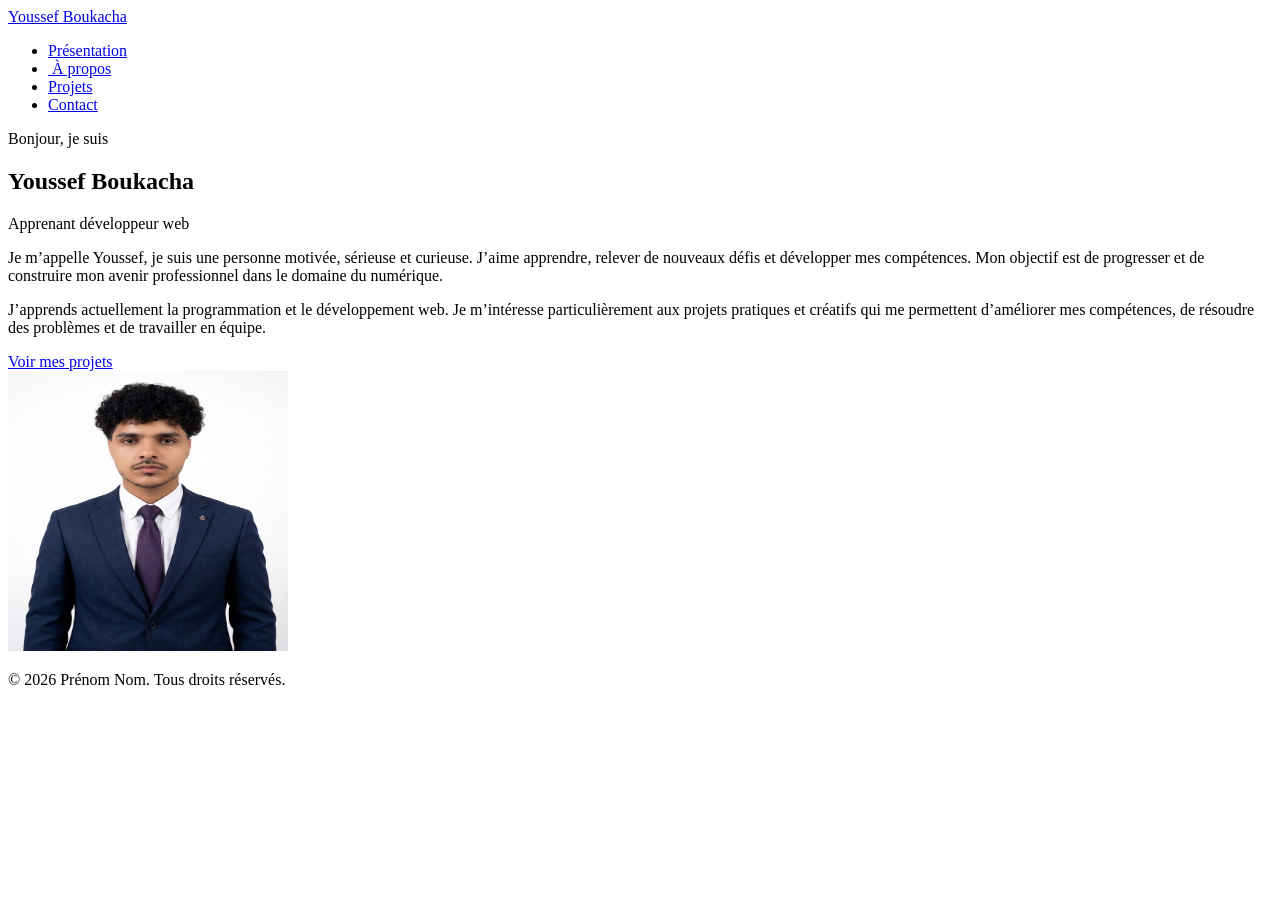
==== index.html @ 229fd3fa "Ajout du tete  et de la présentation" ====
<!DOCTYPE html>
<html lang="fr">
<head>
  <meta charset="UTF-8">
  <meta name="viewport" content="width=device-width, initial-scale=1.0">
  <meta name="description" content="Portfolio de Prénom Nom, apprenant développeur web.">
  <title>Youssef Boukacha— Portfolio</title>

  <!-- Police Inter (Google Fonts) -->
  <link rel="preconnect" href="https://fonts.googleapis.com">
  <link rel="preconnect" href="https://fonts.gstatic.com" crossorigin>
  <link href="https://fonts.googleapis.com/css2?family=Inter:wght@400;600;700&amp;display=swap" rel="stylesheet">

  <link rel="stylesheet" href="css/style.css">
</head>
<body>

  <!-- ========== EN-TÊTE ========== -->
  <header class="en-tete">
    <div class="conteneur en-tete__contenu">
      <a class="logo" href="index.html">Youssef Boukacha</a>
      <nav aria-label="Navigation principale">
        <ul class="menu">
          <li><a href="index.html">Présentation</a></li>
          <li><a href="a-propos.html"> À propos</a></li>
          <li><a href="projets.html">Projets</a></li>
          <li><a href="contact.html">Contact</a></li>
        </ul>
      </nav>
    </div>
  </header>

  <main>

    <!-- ========== PRÉSENTATION ========== -->
    <section id="presentation" class="presentation">
      <div class="conteneur presentation__contenu">
        <div class="presentation__texte">
          <p class="surtitre">Bonjour, je suis</p>
          <h1>Youssef Boukacha</h1>
          <p class="metier">Apprenant développeur web</p>
          <p>Je m’appelle Youssef, je suis une personne motivée, sérieuse et curieuse. J’aime apprendre, relever de nouveaux défis et développer mes compétences. Mon objectif est de progresser et de construire mon avenir professionnel dans le domaine du numérique.  <br> </p>
        <p>J’apprends actuellement la programmation et le développement web. Je m’intéresse particulièrement aux projets pratiques et créatifs qui me permettent d’améliorer mes compétences, de résoudre des problèmes et de travailler en équipe.</p>
          
          <a class="bouton" href="projets.html">Voir mes projets</a>
        </div>
        <img class="presentation__photo" src="images/me.jpg" alt="Portrait de Prénom Nom" width="280" height="280">
      </div>
    </section>

    

  </main>

  <!-- ========== PIED DE PAGE ========== -->
  <footer class="pied">
    <div class="conteneur">
      <p>© 2026 Prénom Nom. Tous droits réservés.</p>
    </div>
  </footer>

</body>
</html>
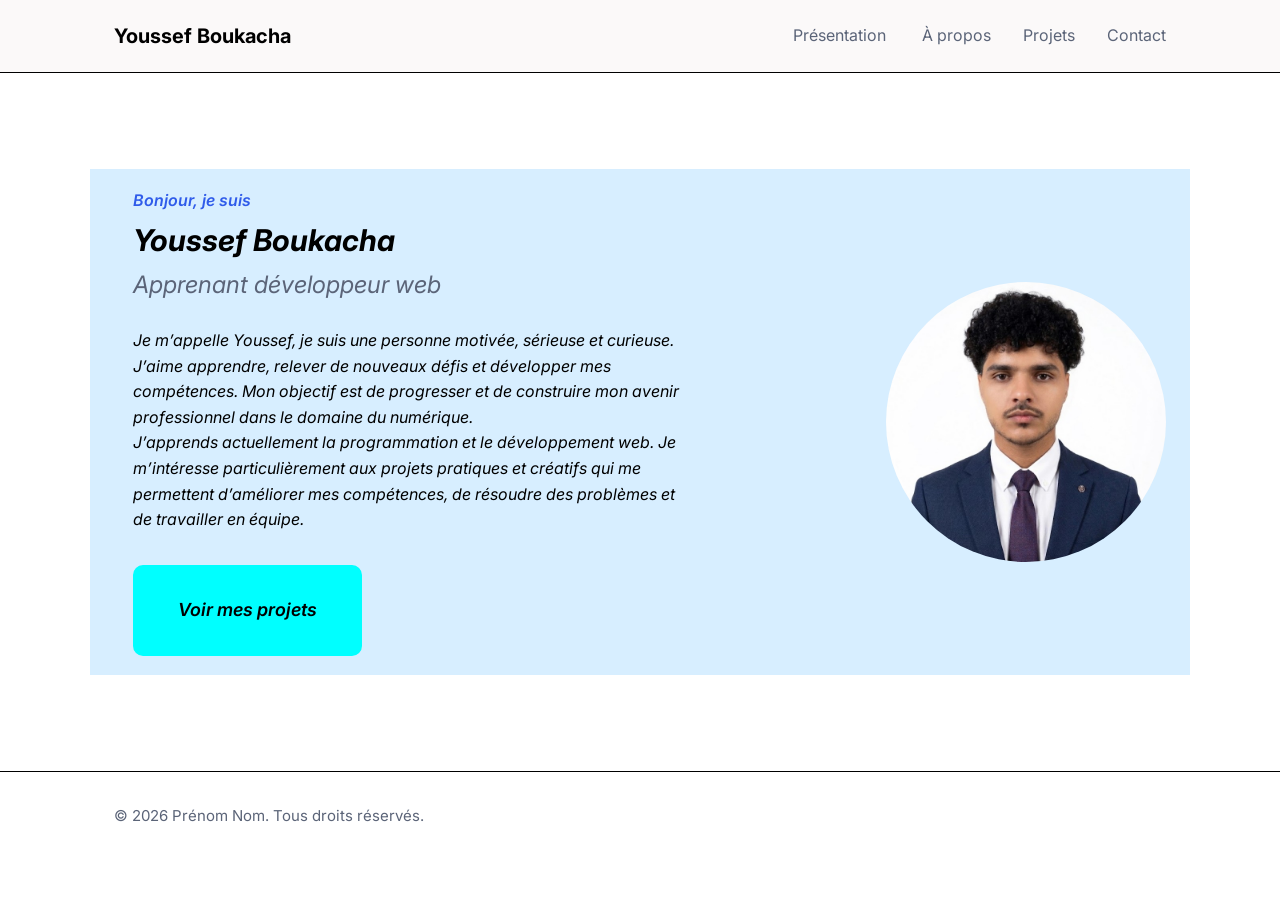
==== commit 458d1637: "fix designe de quatre page" ====
--- a/index.html
+++ b/index.html
@@ -37,7 +37,7 @@
       <div class="conteneur presentation__contenu">
         <div class="presentation__texte">
           <p class="surtitre">Bonjour, je suis</p>
-          <h1>Youssef Boukacha</h1>
+          <h1 > Youssef Boukacha</h1>
           <p class="metier">Apprenant développeur web</p>
           <p>Je m’appelle Youssef, je suis une personne motivée, sérieuse et curieuse. J’aime apprendre, relever de nouveaux défis et développer mes compétences. Mon objectif est de progresser et de construire mon avenir professionnel dans le domaine du numérique.  <br> </p>
         <p>J’apprends actuellement la programmation et le développement web. Je m’intéresse particulièrement aux projets pratiques et créatifs qui me permettent d’améliorer mes compétences, de résoudre des problèmes et de travailler en équipe.</p>
--- a/css/style.css
+++ b/css/style.css
@@ -0,0 +1,330 @@
+/* ==========================================================
+   Portfolio — modèle de départ (une seule page)
+   Sommaire :
+   1. Variables
+   2. Base
+   3. En-tête
+   4. Présentation
+   5. Sections communes
+   6. Compétences
+   7. Projets
+   8. Contact
+   9. Pied de page
+   ========================================================== */
+
+/* ---------- 1. Variables ---------- */
+:root {
+  /* Couleurs */
+  --couleur-fond: white;
+  --couleur-fond-clair:#d7eeff;
+  --couleur-texte: black;
+  --couleur-texte-doux: #5b6478;
+  --couleur-principale: #2f5bea;
+  --couleur-bordure: black;
+
+  /* Typographie */
+  --police: "Inter", Arial, sans-serif;
+
+  /* Mise en page */
+  --largeur-max: 1100px;
+  --rayon: 10px;
+}
+
+/* ---------- 2. Base ---------- */
+* {
+  box-sizing: border-box;
+}
+
+body {
+  margin: 0;
+  font-family: var(--police);
+  font-size: 17px;
+  line-height: 1.6;
+  color: var(--couleur-texte);
+  background-color: var(--couleur-fond);
+}
+
+h1,
+h2,
+h3 {
+  margin: 0;
+  line-height: 1.2;
+}
+
+p {
+  margin: 0;
+}
+
+ul {
+  margin: 0;
+  padding: 0;
+  list-style: none;
+}
+
+a {
+  color: inherit;
+  text-decoration: none;
+}
+
+.conteneur {
+  max-width: var(--largeur-max);
+  margin: 0 auto;
+  padding: 0 24px;
+  text-align: left;
+}
+
+.bouton {
+  display: inline-block;
+  padding: 14px 28px;
+  border: none;
+  border-radius: var(--rayon);
+  font-family: var(--police);
+  font-size: 18px;
+  font-weight: 600;
+  color: black;
+  background-color:cyan;
+  cursor: pointer;
+  border-color: green ;
+  border: 17px solid cyan;
+
+}
+.bouton:hover{
+  background-color:white;
+  border: 17px solid white;
+}
+
+.lien {
+  font-weight: 600;
+  color: var(--couleur-principale);
+}
+
+/* ---------- 3. En-tête ---------- */
+.en-tete {
+  border-bottom: 1px solid var(--couleur-bordure);
+  background-color: #FBF9F9;
+}
+
+
+.en-tete__contenu {
+  display: flex;
+  justify-content: space-between;
+  align-items: center;
+  height: 72px;
+}
+
+.logo {
+  font-size: 20px;
+  font-weight: 700;
+  color: 1C2333;
+  
+}
+
+.menu {
+  display: flex;
+  gap: 32px;
+}
+
+.menu a {
+  font-size: 16px;
+  color: var(--couleur-texte-doux);
+  font-style:normal;
+}
+
+/* ---------- 4. Présentation ---------- */
+.presentation {
+  padding: 96px 0;
+}
+
+.presentation__contenu {
+  display: flex;
+  justify-content: space-between;
+  align-items: center;
+  gap: 64px;
+  background-color: #d7eeff;
+  
+
+}
+.userName{
+  font-weight: bold;
+  font-size: 10px;
+}
+.presentation__texte {
+  max-width: 600px;
+  font-style: oblique;
+ font-weight: normal;
+ font-size: 16px ;
+ padding: 19px;
+}
+
+.surtitre {
+  margin-bottom: 8px;
+  font-weight: 600;
+  color: var(--couleur-principale);
+}
+
+.presentation h1 {
+  font-size: 30px;
+}
+
+.metier {
+  margin-top: 8px;
+  margin-bottom: 24px;
+  font-size: 24px;
+  color: var(--couleur-texte-doux);
+}
+
+.presentation .bouton {
+  margin-top: 32px;
+}
+
+.presentation__photo {
+  width: 280px;
+  height: 280px;
+  border-radius: 50%;
+  
+}
+
+/* ---------- 5. Sections communes ---------- */
+.section {
+  padding: 80px 0;
+  background-color:#d7eeff ;
+}
+
+.section--claire {
+  background-color: var(--couleur-fond-clair);
+}
+
+.section h2 {
+  font-size: 36px;
+  font-weight: bold;
+}
+
+.section__intro {
+  margin-top: 8px;
+  margin-bottom: 40px;
+  color: black;
+  font-weight:normal;
+ 
+  
+  
+}
+
+/* ---------- 6. Compétences ---------- */
+.competences {
+  display: flex;
+  gap: 16px;
+
+}
+
+.competences li {
+  padding: 10px 22px;
+  border: 1px solid var(--couleur-bordure);
+  border-radius: var(--rayon);
+  font-weight: 600;
+  background-color: var(--couleur-fond);
+}
+
+/* ---------- parcours  ---------- */
+.parcours {
+ font-weight: normal;
+ padding-left: 150px;
+ padding-right: 150px;
+color: var(--couleur-texte);
+margin-bottom: 15px;
+}
+
+/* ---------- objectif profissionelle   ---------- */
+.objectif {
+  font-weight: normal;
+ padding-left: 150px;
+  padding-right: 150px;
+  color: var(--couleur-texte);
+  margin-bottom: 15px;
+}
+
+
+/* ---------- 7. Projets ---------- */
+/* Les projets sont empilés les uns sous les autres. */
+.projet {
+  display: flex;
+  align-items: center;
+  gap: 32px;
+  margin-bottom: 24px;
+  padding: 24px;
+  border: 1px solid var(--couleur-bordure);
+  border-radius: var(--rayon);
+}
+
+.projet__image {
+  width: 320px;
+  height: 200px;
+  border-radius: var(--rayon);
+}
+
+.projet h3 {
+  margin-bottom: 8px;
+  font-size: 22px;
+}
+
+.projet p {
+  color: black;
+  font-weight: bold;
+
+}
+
+.technologies {
+  display: flex;
+  gap: 8px;
+  margin-top: 16px;
+  margin-bottom: 16px;
+  
+}
+
+.technologies li {
+  padding: 4px 12px;
+  border-radius: 6px;
+  font-size: 14px;
+  background-color: white;
+
+}
+
+
+/* ---------- 8. Contact ---------- */
+.formulaire {
+  max-width: 560px;
+}
+
+.formulaire label {
+  display: block;
+  margin-bottom: 6px;
+  font-weight: 600;
+}
+
+.formulaire input,
+.formulaire textarea {
+  display: block;
+  width: 100%;
+  margin-bottom: 20px;
+  padding: 12px 14px;
+  border: 1px solid var(--couleur-bordure);
+  border-radius: var(--rayon);
+  font-family: var(--police);
+  font-size: 16px;
+  color: var(--couleur-texte);
+  background-color: var(--couleur-fond);
+}
+
+.reseaux {
+  display: flex;
+  gap: 24px;
+  margin-top: 40px;
+}
+
+/* ---------- 9. Pied de page ---------- */
+.pied {
+  padding: 32px 0;
+  border-top: 1px solid var(--couleur-bordure);
+  font-size: 15px;
+  text-align: center;
+  color: var(--couleur-texte-doux);
+}
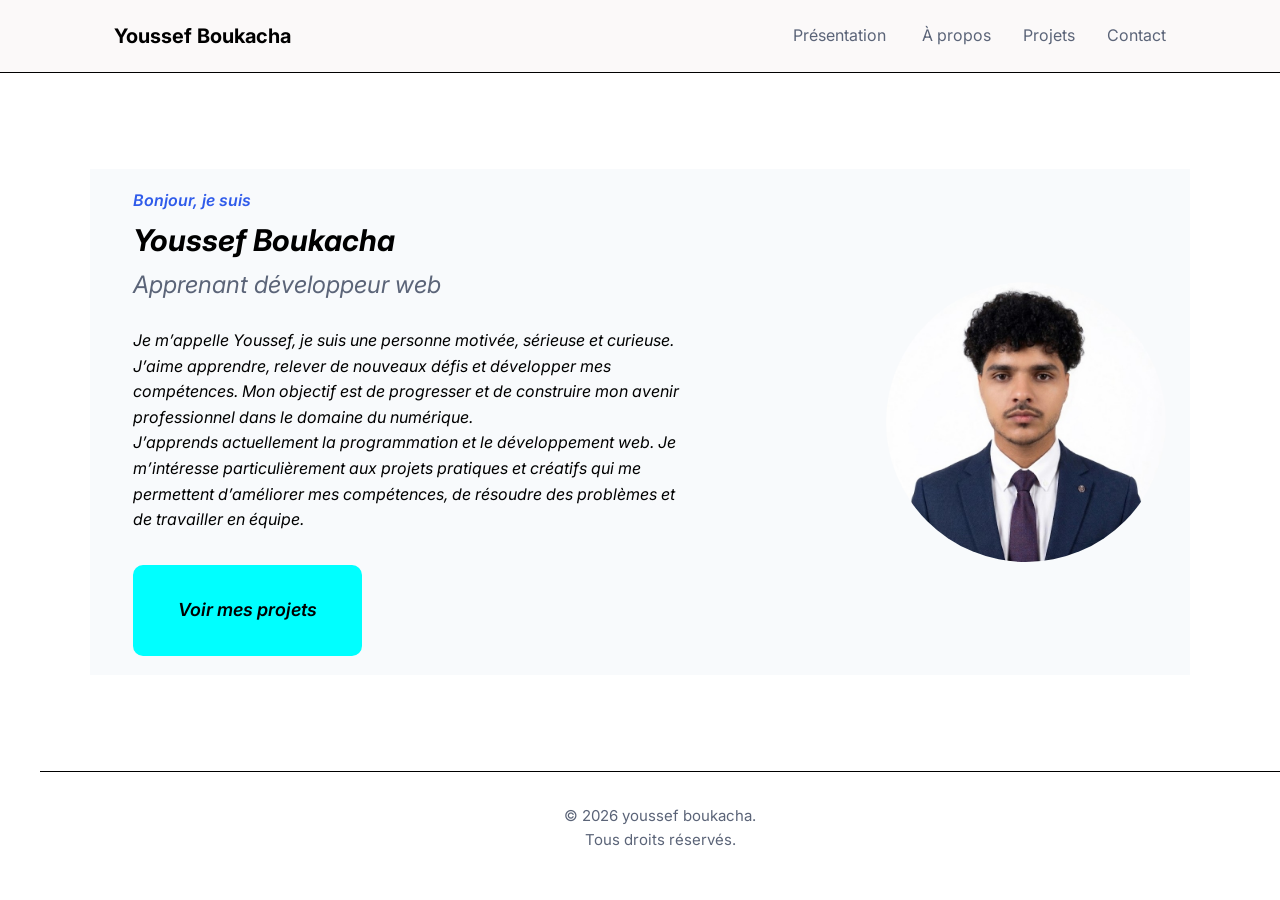
==== commit 07f832b9: "Corrige le CSS de toutes les pages du site et les erreurs dans le HTML" ====
--- a/index.html
+++ b/index.html
@@ -55,7 +55,7 @@
   <!-- ========== PIED DE PAGE ========== -->
   <footer class="pied">
     <div class="conteneur">
-      <p>© 2026 Prénom Nom. Tous droits réservés.</p>
+      <p  class = "droits">© 2026 youssef boukacha.  <br>  Tous droits réservés.</p>
     </div>
   </footer>
 
--- a/css/style.css
+++ b/css/style.css
@@ -16,7 +16,7 @@
 :root {
   /* Couleurs */
   --couleur-fond: white;
-  --couleur-fond-clair:#d7eeff;
+  --couleur-fond-clair:#F8FAFC;
   --couleur-texte: black;
   --couleur-texte-doux: #5b6478;
   --couleur-principale: #2f5bea;
@@ -68,9 +68,11 @@
 
 .conteneur {
   max-width: var(--largeur-max);
-  margin: 0 auto;
+  margin : 0 auto;
   padding: 0 24px;
   text-align: left;
+  
+
 }
 
 .bouton {
@@ -140,12 +142,12 @@
   justify-content: space-between;
   align-items: center;
   gap: 64px;
-  background-color: #d7eeff;
+  background-color: #F8FAFC;
   
 
 }
 .userName{
-  font-weight: bold;
+  font-weight:bold;
   font-size: 10px;
 }
 .presentation__texte {
@@ -187,11 +189,11 @@
 /* ---------- 5. Sections communes ---------- */
 .section {
   padding: 80px 0;
-  background-color:#d7eeff ;
+  background-color:#F8FAFC;
 }
 
 .section--claire {
-  background-color: var(--couleur-fond-clair);
+  background-color: #F8FAFC;
 }
 
 .section h2 {
@@ -204,9 +206,14 @@
   margin-bottom: 40px;
   color: black;
   font-weight:normal;
- 
-  
-  
+  padding-left: 0%;
+
+  
+  
+}
+
+.competences {
+  padding-left: 40px; 
 }
 
 /* ---------- 6. Compétences ---------- */
@@ -224,6 +231,9 @@
   background-color: var(--couleur-fond);
 }
 
+.phrase{
+  padding-left: 4%;
+}
 /* ---------- parcours  ---------- */
 .parcours {
  font-weight: normal;
@@ -253,6 +263,7 @@
   padding: 24px;
   border: 1px solid var(--couleur-bordure);
   border-radius: var(--rayon);
+
 }
 
 .projet__image {
@@ -286,6 +297,9 @@
   font-size: 14px;
   background-color: white;
 
+}
+.phrase{
+  padding-right: 8px; 
 }
 
 
@@ -327,4 +341,8 @@
   font-size: 15px;
   text-align: center;
   color: var(--couleur-texte-doux);
-}
+  margin-left: 40px;
+}
+.droits {
+  text-align: center;
+}
